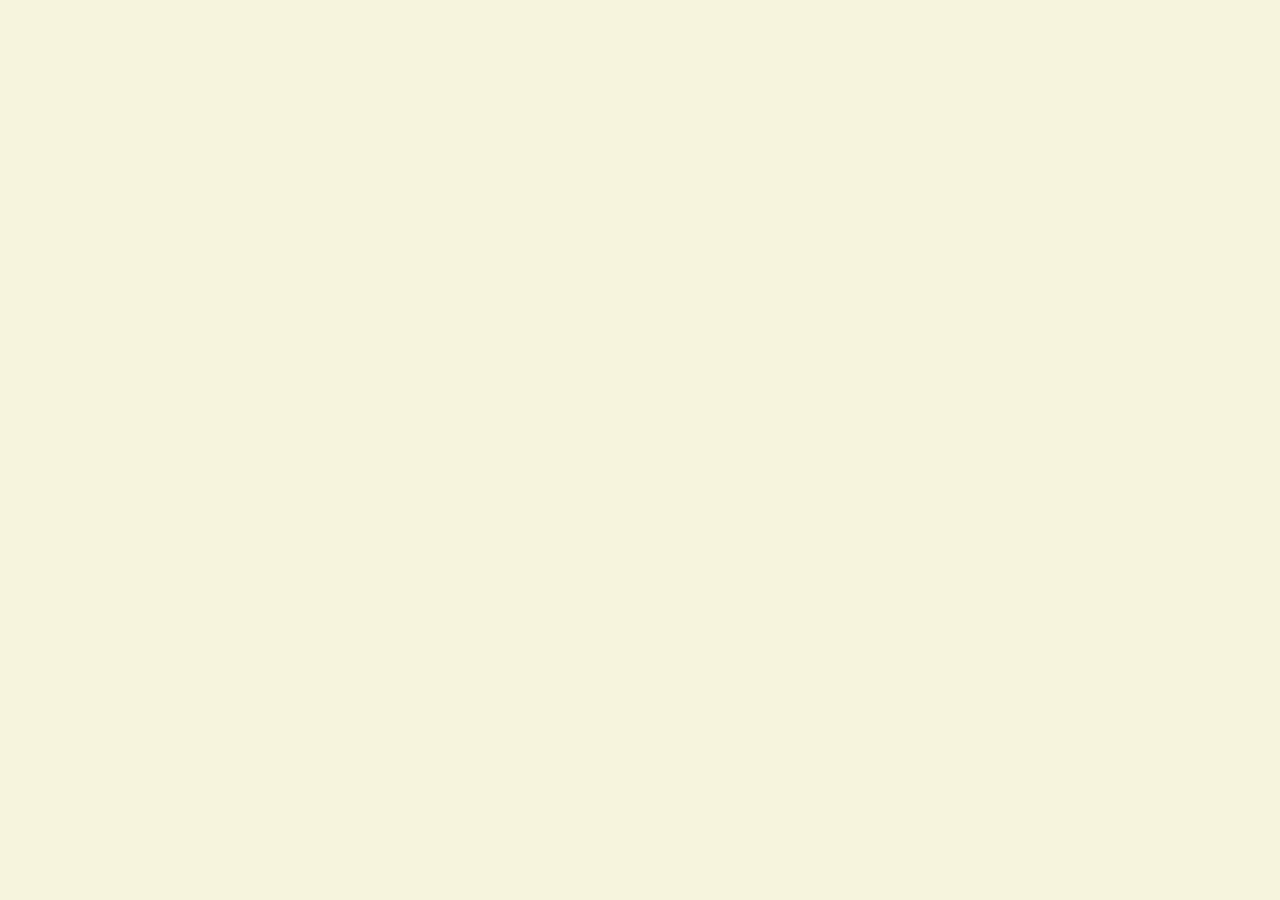
==== index.html @ 1ffccfe7 "finish #1 and #2" ====
<!DOCTYPE html>
<html lang="en">
    <head>
        <meta charset="UTF-8">
        <meta http-equiv="X-UA-Compatible" content="IE=edge">
        <meta name="viewport" content="width-device-width", initial-scale="1.0">
        <link rel="stylesheet" href="style.css">
        <title>Momentum</title>
    </head>
</html>

<body>
    <script src="app.js"></script>
</body>
---- style.css ----
body {
     background-color: beige;
}
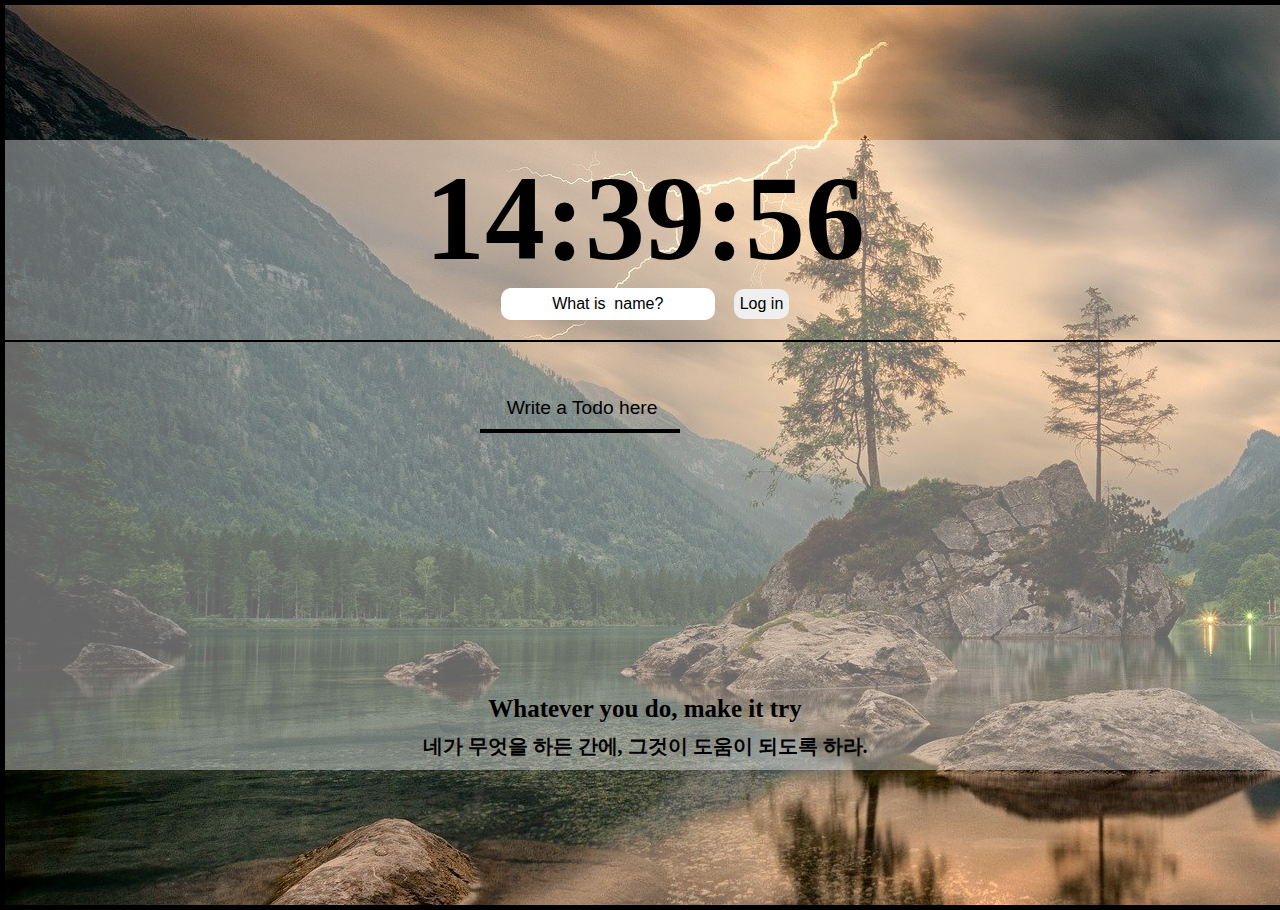
==== commit 1be4f3f2: "Refactoring" ====
--- a/index.html
+++ b/index.html
@@ -5,10 +5,60 @@
         <meta http-equiv="X-UA-Compatible" content="IE=edge">
         <meta name="viewport" content="width-device-width", initial-scale="1.0">
         <link rel="stylesheet" href="style.css">
-        <title>Momentum</title>
+        <title>zwon's Todo List</title>
     </head>
 </html>
 
 <body>
-    <script src="app.js"></script>
+    <div id="main_form">
+        <div id ="content_big_box">
+            <div id="main_form_up_box">
+                <h2 id ="clock"></h2>
+                <h1 id="greeting" class="hidden"></h1>
+                <!-- 처음애는 로그인 폼이랑 greeting은 hidden 상태  = 안보여-->
+                <form id="login_form" class="hidden">
+                    <input id="input_text" required maxlength = "15" type="text" placeholder="What is  name?" />
+                    <button id="input_btn">Log in</button>
+                </form>
+            </div>
+
+            <div id="main_form_bottom_box">
+                <div id="bottom_box_left_box">
+                    <form id="todo_form">
+                        <input id="todo_form_input" type="text" placeholder="Write a Todo here" />
+                    </form>
+                    <div id="weather">
+                        <div id="city_box"></div>
+                        <div id="temp_box"></div>
+                        <div id="weather_box"></div>
+                    </div>
+                </div>
+                <div id="bottom_box_right_box">
+                    <div class="todo_box" id="todo_box1">
+                        <ul class="todo_list" id="todo_list1">
+                        </ul>
+                    </div>
+                    <div class="todo_box" id="todo_box2">
+                        <ul class="todo_list" id="todo_list2">
+                        </ul>
+                    </div>
+                </div>
+            </div>
+
+            <div id="quote">
+                <div></div>
+                <div></div>
+            </div>
+        </div>
+
+            
+            
+        <script src="greetings.js"></script>
+        <script src="clock.js"></script>
+        <script src="quotes.js"></script>
+        <script src="background.js"></script>
+        <script src="todo.js"></script>
+        <script src="weather.js"></script>
+        
+    </div>
 </body>--- a/style.css
+++ b/style.css
@@ -1,3 +1,211 @@
-body {
-     background-color: beige;
-}+div, h1, h2, span, li {
+    margin : 5px;
+    padding: 0px;
+    display: flex;
+}
+body, html {
+    margin: 0px;
+    padding: 0px;
+    background-color: black;
+}
+.hidden {
+    display: none;
+}
+
+/* @@@@@@@@@@@@@@@@@@@@@@@@@@@@@@@@@@@@@@@@@@@@@@@@@ */
+
+#main_form {
+    width: 100vw;
+    height: 100vh;
+    flex-direction: column;
+    align-items: center;
+    justify-content: center;
+}
+#content_big_box {
+    width: 100vw;
+    height: 70vh;
+    display: flex;
+    flex-direction: column;
+    position: relative;
+    /* border: red 5px solid; */
+    background-color: rgb(255,255,255,0.4);
+    /* justify-content: center; */
+    align-items: center;
+}
+#main_form_up_box {
+    /* border : red solid 10px; */
+    flex-direction: column;
+    width: 100vw;
+    /* height: 300px; */
+    align-items: center;
+    justify-content: center;
+    border-bottom: 2px solid black;
+    padding-bottom: 20px;
+    /* box-sizing: content-box; */
+
+}
+#clock {
+    color: black;
+    font-weight: bold;
+    font-size: 120px;
+    margin-bottom: 0px;
+    padding: 0px;
+    /* border : blue solid 5px; */
+}
+#greeting{
+    font-weight:normal;
+    font-size: 30px;
+    color: black;
+    font-weight: bolder;
+    margin: 0px;
+    padding: 0px;
+}
+#input_text{
+    width: 210px;
+    height: 30px;
+    border-radius: 10px;
+    border-style: none;
+    cursor: pointer;
+    margin-right: 15px;
+}
+#input_text::placeholder {
+    /* color : ; */
+    text-align: center;
+    color: black;
+    margin: 0px;
+    padding: 0px;
+    font-size:medium;
+}
+#input_btn {
+    height: 30px;
+    border-radius: 10px;
+    border-style: none;
+    cursor: pointer;
+    font-size:medium;
+}
+
+
+/* ########################################### */
+
+#main_form_bottom_box {
+    /* opacity: 0.5; */
+    /* z-index: 1; */
+    display: flex;
+    flex-direction: row;
+    /* padding-top: 20px; */
+    /* border : red solid 10px; */
+    justify-content: center;
+    /* align-items: center; */
+    padding-top: 30px;
+    width: 100vw;
+    /* margin-top: 100px; */
+}
+#bottom_box_left_box {
+    /* border : blue solid 5px; */
+    flex-direction: column;
+    justify-content: center;
+    align-items: center;
+    padding-right: 100px;
+}
+#todo_form {
+    width: 200px;
+    border-bottom: 4px solid black;
+}
+#todo_form_input{
+    width: 200px;
+    height: 40px;
+    color: black;
+    font-size: larger;
+    background-color: transparent;
+    border: none;
+    /* color: white; */
+    cursor: pointer;
+}
+#todo_form_input::placeholder {
+    color : black;
+    text-align: center;
+}
+#weather {
+    display: flex;
+    flex-direction: column;
+    width: 200px; 
+    /* height : 100px; */
+    /* border: red solid 1px; */
+    font-weight: bolder;
+    font-size: 18px;
+    color: black;
+    text-align: center;
+    padding-top: 20px;
+}
+.todo_list{
+    display: flex;
+    flex-direction: column;
+    color: black;
+    font-size: 18px;
+    font-weight: normal;
+    margin: 0px;
+    padding: 0px;
+    list-style: none;
+}
+#bottom_box_right_box {
+    /* border: red 5px solid; */
+    display: flex;
+    flex-direction: row;
+}
+
+.todo_box {
+    /* border: blue 5px solid; */
+    display: flex;
+    flex-direction: column;
+}
+.todo_list li{
+    /* width : 150px; */
+    /* margin: 10px; */
+    /* padding: 0px 5px 6px 0px; */
+    font-size: 20px;
+    font-weight: bolder;
+    border-bottom: 3px solid black;
+}
+.todo_list li::before{
+    content: "> ";
+    vertical-align: middle;
+    margin-top: 5px;
+}
+.todo_list button {
+    float: right;
+    margin-bottom: 5px;
+    border-radius: 10px;
+    border-style: none;
+    color: black;
+    background-color: transparent;
+    cursor: pointer;
+}
+
+/* ########################################### */
+
+#quote {
+    display: flex;
+    flex-direction: column;
+    /* justify-content: center; */
+    align-items: center;
+    justify-content: center;
+    position:absolute;
+    bottom: 0;
+}
+#quote div:first-child {
+    color: black;
+    font-weight: bolder;
+    /* font-size: larger; */
+    font-size: 25px;
+    /* width: 300px; */
+    /* height: 100px; */
+    /* border: red solid 10px; */
+    /* background-color: gray; */
+    /* color: black; */
+}
+#quote div:last-child {
+    color: black;
+    font-size: 20px;
+    font-weight: bold;
+    /* font-size: medium; */
+}
